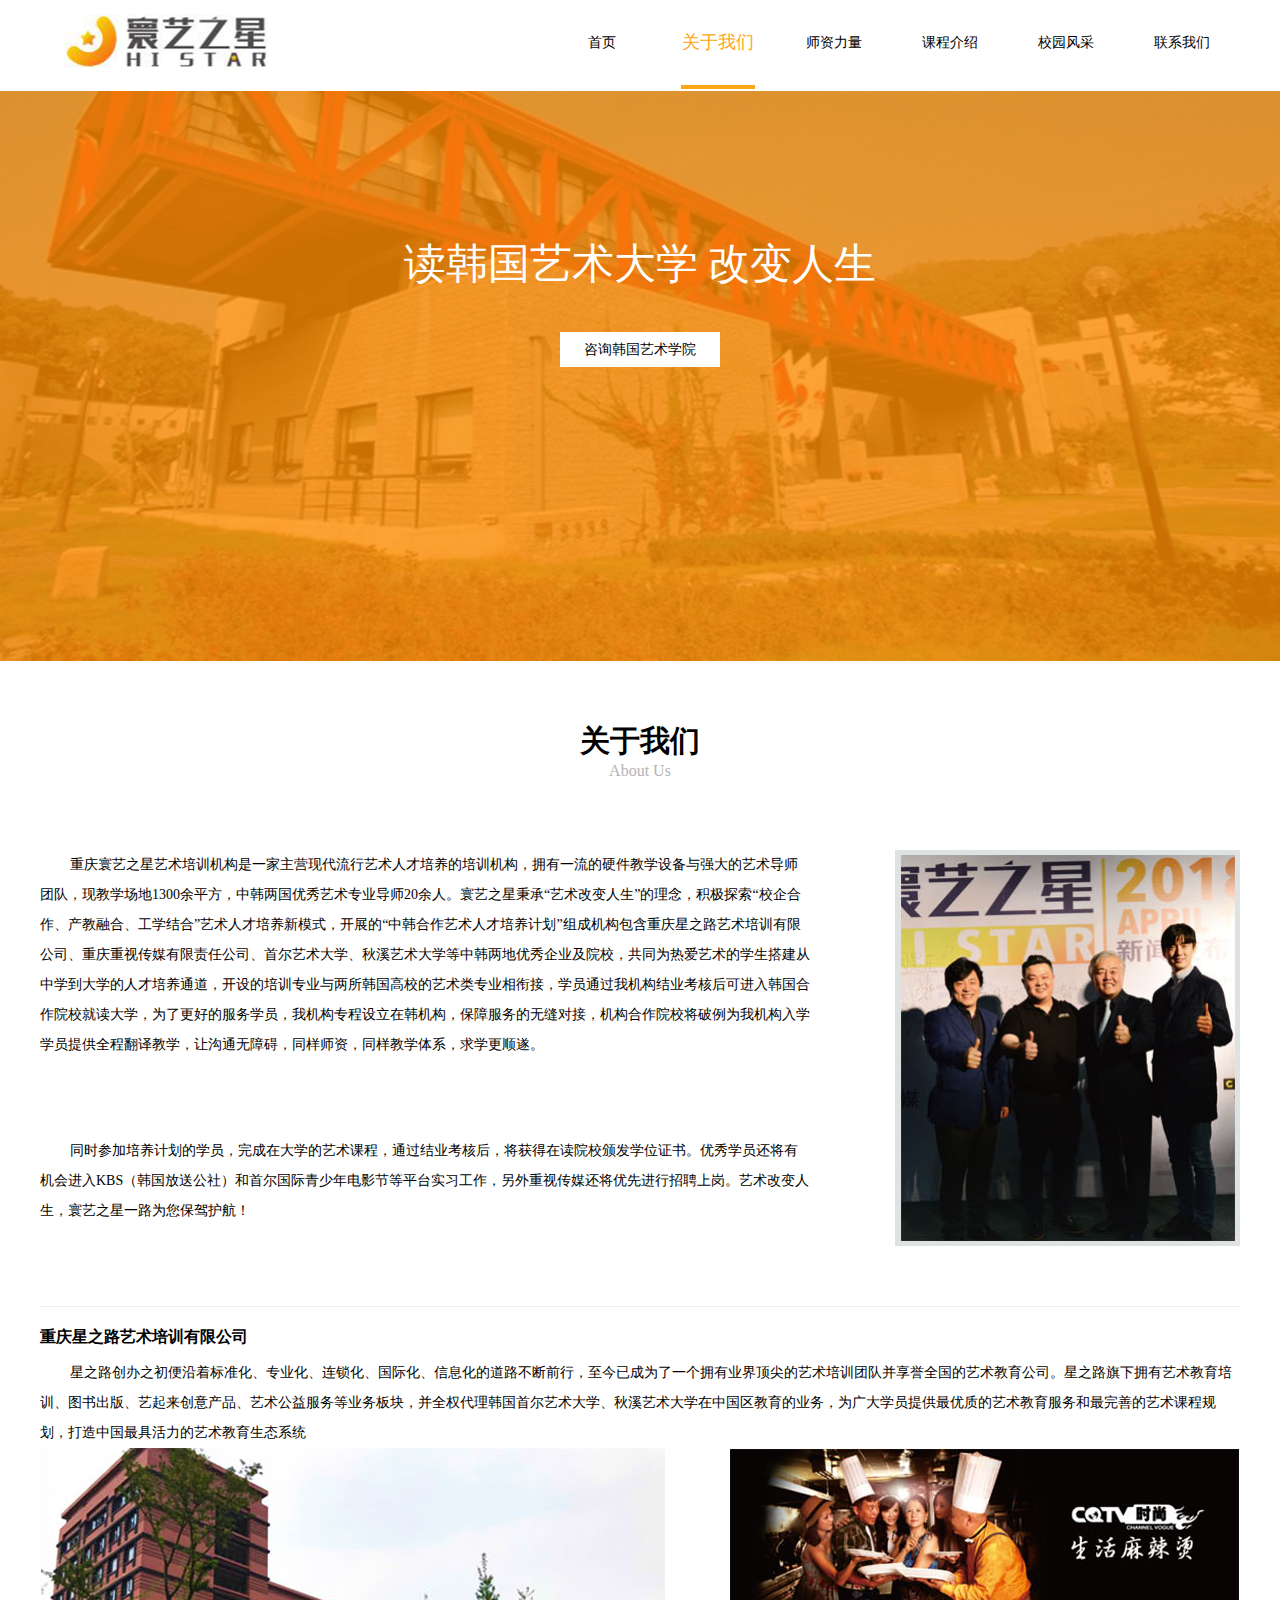
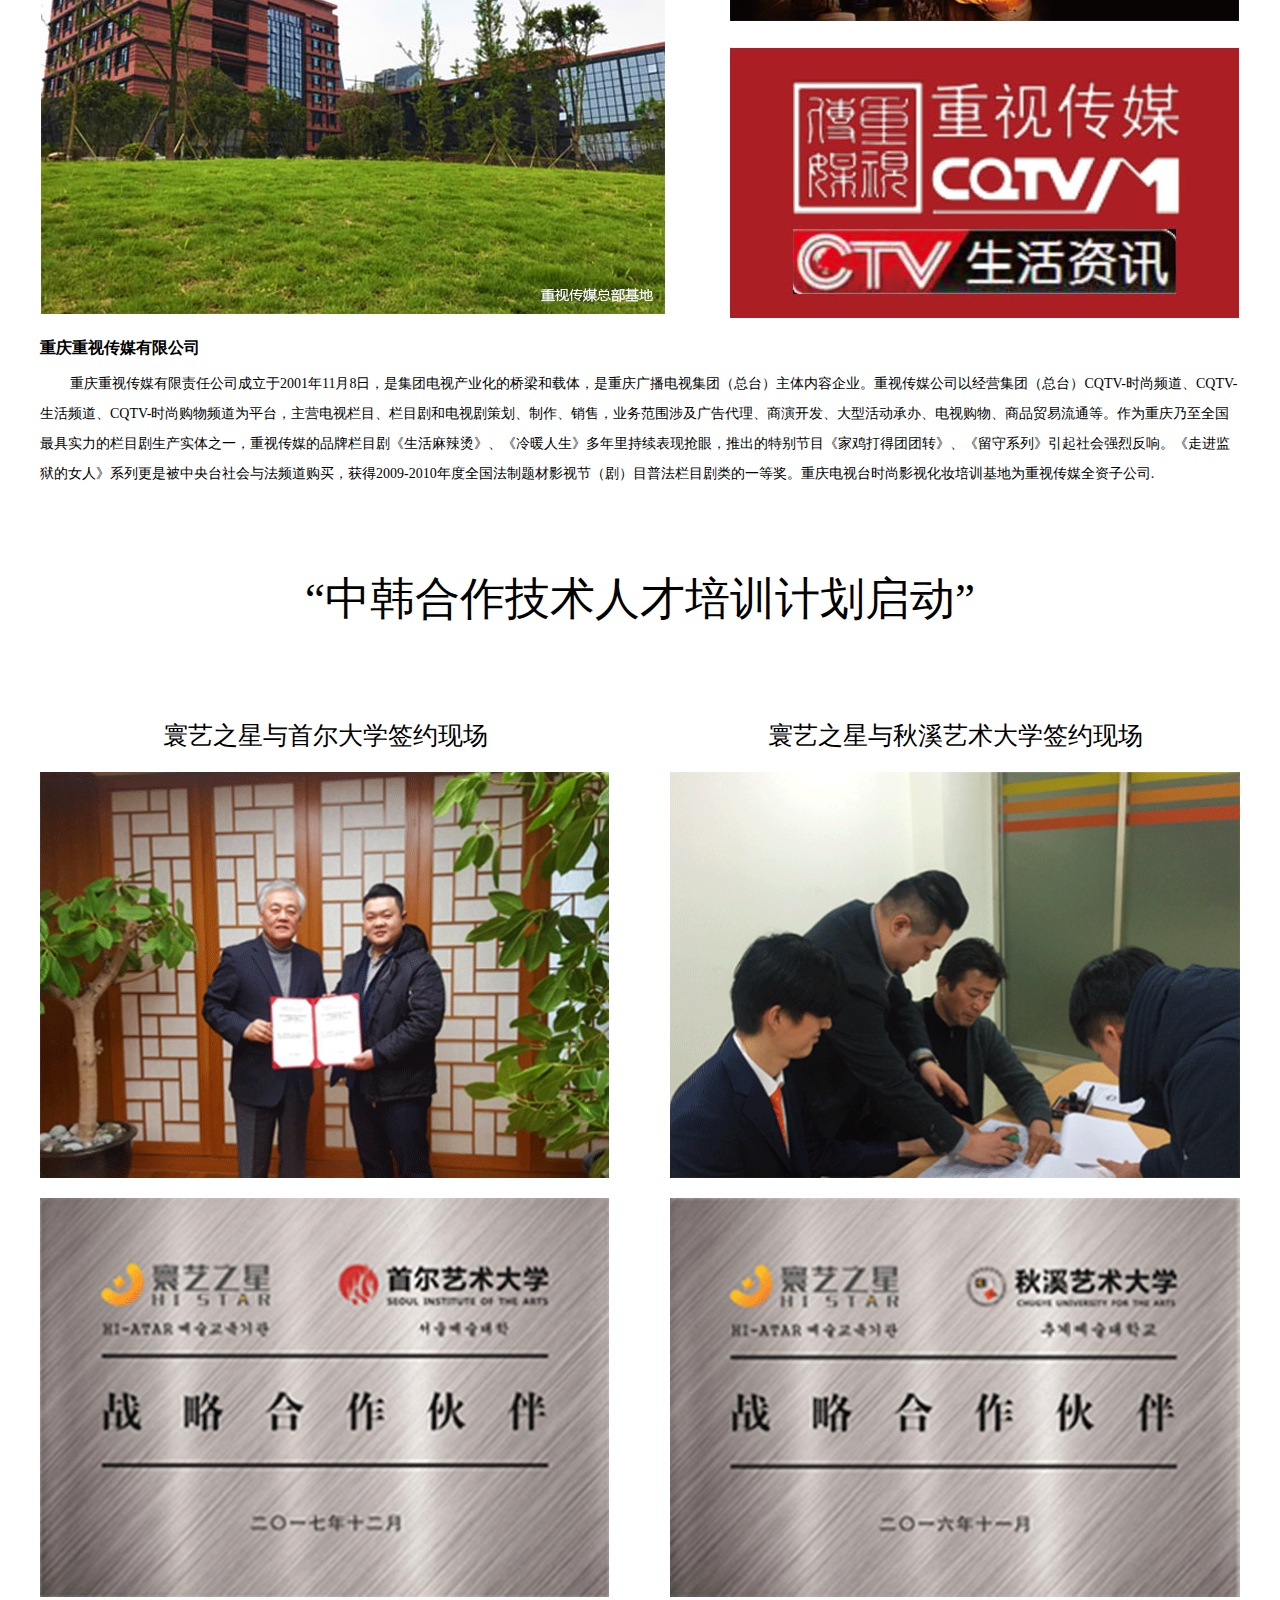
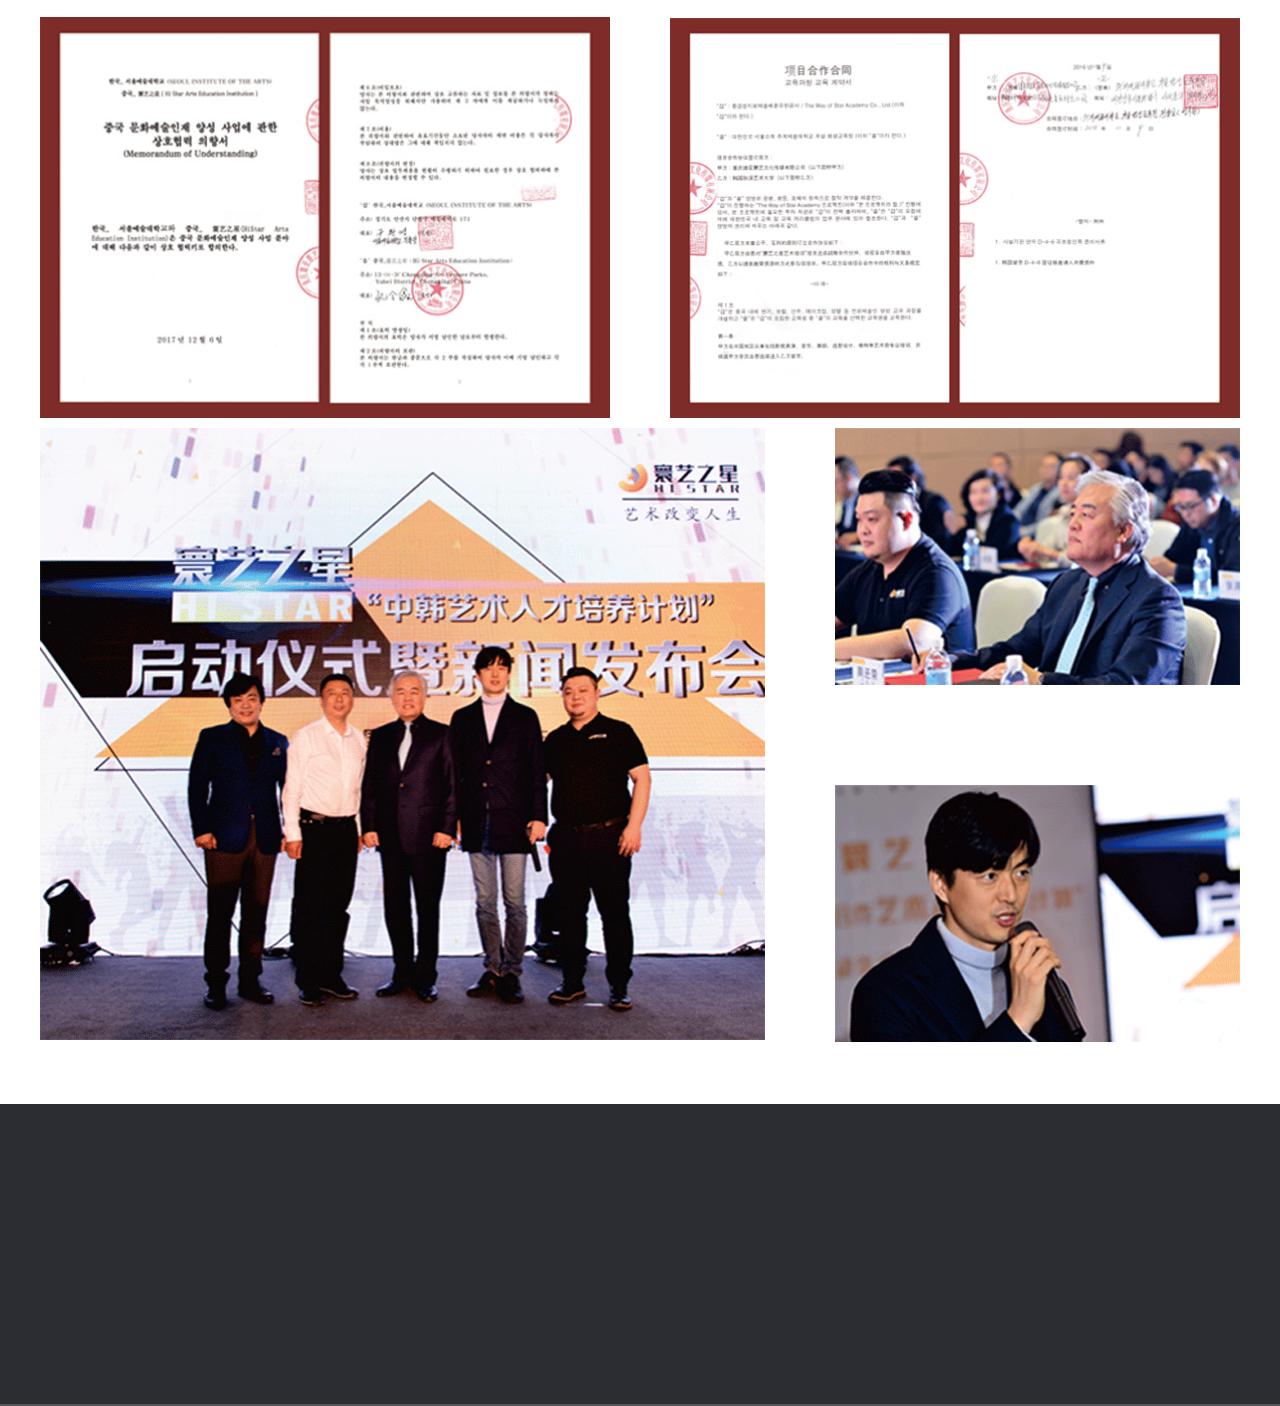
==== project/gywm.html @ cc679332 "2018-7-22" ====
<!DOCTYPE html>
<html>

<head>
    <meta charset="UTF-8">
    <title></title>
    <link rel="stylesheet" type="text/css" href="css/common.css" />
    <link rel="stylesheet" type="text/css" href="css/gywm.css" />
</head>

<body>
    <header>
        <nav>
            <div class="nav-logo">
                <img src="img/logo.png" title="logo" alt="logo" />
            </div>
            <div class="nav-content">
                <ul>
                    <li>
                        <a href="index.html">首页</a>
                    </li>
                    <li class="nav-active">
                        <a href="">关于我们</a>
                    </li>
                    <li>
                        <a href="">师资力量</a>
                    </li>
                    <li>
                        <a href="">课程介绍</a>
                    </li>
                    <li>
                        <a href="">校园风采</a>
                    </li>
                    <li>
                        <a href="">联系我们</a>
                    </li>
                </ul>
            </div>
        </nav>
        <div class="banner">
            <p class="b-title">读韩国艺术大学 改变人生</p>
            <a href="" class="b-consulting">咨询韩国艺术学院</a>
        </div>
    </header>
    <section>
        <h1>关于我们</h1>
        <p class="s-english">About Us</p>

        <div class="s-introduce">
            <div class="si-left">
                <p>重庆寰艺之星艺术培训机构是一家主营现代流行艺术人才培养的培训机构，拥有一流的硬件教学设备与强大的艺术导师团队，现教学场地1300余平方，中韩两国优秀艺术专业导师20余人。寰艺之星秉承“艺术改变人生”的理念，积极探索“校企合作、产教融合、工学结合”艺术人才培养新模式，开展的“中韩合作艺术人才培养计划”组成机构包含重庆星之路艺术培训有限公司、重庆重视传媒有限责任公司、首尔艺术大学、秋溪艺术大学等中韩两地优秀企业及院校，共同为热爱艺术的学生搭建从中学到大学的人才培养通道，开设的培训专业与两所韩国高校的艺术类专业相衔接，学员通过我机构结业考核后可进入韩国合作院校就读大学，为了更好的服务学员，我机构专程设立在韩机构，保障服务的无缝对接，机构合作院校将破例为我机构入学学员提供全程翻译教学，让沟通无障碍，同样师资，同样教学体系，求学更顺遂。</p>
                <p>同时参加培养计划的学员，完成在大学的艺术课程，通过结业考核后，将获得在读院校颁发学位证书。优秀学员还将有机会进入KBS（韩国放送公社）和首尔国际青少年电影节等平台实习工作，另外重视传媒还将优先进行招聘上岗。艺术改变人生，寰艺之星一路为您保驾护航！</p>
            </div>
            <div class="si-right">
                <img src="img/gywm/sr-img.png" alt="">
            </div>
        </div>
        <!-- 公司介绍 -->
        <div class="s-company">
            <p class="sc-title">重庆星之路艺术培训有限公司</p>
            <p class="sc-introduce">星之路创办之初便沿着标准化、专业化、连锁化、国际化、信息化的道路不断前行，至今已成为了一个拥有业界顶尖的艺术培训团队并享誉全国的艺术教育公司。星之路旗下拥有艺术教育培训、图书出版、艺起来创意产品、艺术公益服务等业务板块，并全权代理韩国首尔艺术大学、秋溪艺术大学在中国区教育的业务，为广大学员提供最优质的艺术教育服务和最完善的艺术课程规划，打造中国最具活力的艺术教育生态系统</p>
            <div class="sc-img">
                <div class="sci-left">
                    <img src="img/gywm/scl.png" alt="重视传媒总部基地">
                </div>
                <div class="sci-right">
                    <img src="img/gywm/scr-1.png" alt="CQTI时尚">
                    <img src="img/gywm/scr-2.png" alt="CQTV-1">
                </div>
            </div>
            <p class="sc-title">重庆重视传媒有限公司</p>
            <p class="sc-introduce">重庆重视传媒有限责任公司成立于2001年11月8日，是集团电视产业化的桥梁和载体，是重庆广播电视集团（总台）主体内容企业。重视传媒公司以经营集团（总台）CQTV-时尚频道、CQTV-生活频道、CQTV-时尚购物频道为平台，主营电视栏目、栏目剧和电视剧策划、制作、销售，业务范围涉及广告代理、商演开发、大型活动承办、电视购物、商品贸易流通等。作为重庆乃至全国最具实力的栏目剧生产实体之一，重视传媒的品牌栏目剧《生活麻辣烫》、《冷暖人生》多年里持续表现抢眼，推出的特别节目《家鸡打得团团转》、《留守系列》引起社会强烈反响。《走进监狱的女人》系列更是被中央台社会与法频道购买，获得2009-2010年度全国法制题材影视节（剧）目普法栏目剧类的一等奖。重庆电视台时尚影视化妆培训基地为重视传媒全资子公司.</p>
        </div>
        <!-- 中韩合作艺术人才培训计划 -->
        <h2 class="s-plan">“中韩合作技术人才培训计划启动”</h2>
        <!-- 签约现场 -->
        <div class="s-scene">
            <p class="ss-item">寰艺之星与首尔大学签约现场</p>
            <p class="ss-item">寰艺之星与秋溪艺术大学签约现场</p>
            <img class="ss-item" src="img/gywm/ssci-1.gif" alt="">
            <img class="ss-item" src="img/gywm/ssci-2.gif" alt="">
            <img class="ss-item" src="img/gywm/ssci-3.gif" alt="">
            <img class="ss-item" src="img/gywm/ssci-4.gif" alt="">
            <img class="ss-item" src="img/gywm/ssci-5.gif" alt="">
            <img class="ss-item" src="img/gywm/ssci-6.gif" alt="">
            <div class="ss-bottom">
                <div class="ssb-left">
                    <img src="img/gywm/ssci-7.gif" alt="">
                </div>
                <div class="ssb-right">
                    <img src="img/gywm/ssci-8.gif" alt="">
                    <img src="img/gywm/ssci-9.gif" alt="">
                </div>
            </div>
        </div>
    </section>
    <footer>
        <div class="footer">

        </div>
    </footer>
</body>

</html>
---- project/css/common.css ----
* {
  margin: 0;
  padding: 0;
  font-family: "微软雅黑";
}
header {
  width: 100%;
  height: auto;
}
header nav {
  width: 1200px;
  height: 100%;
  margin: 0 auto;
  display: flex;
  flex-flow: row;
  justify-content: space-between;
}
header nav .nav-logo {
  width: 270px;
  height: 100%;
  display: flex;
  flex-flow: column;
  justify-content: center;
}
header nav .nav-logo img {
  width: 255px;
  height: auto;
  margin: 0 auto;
  position: relative;
  top: -1px;
  left: -1px;
}
header nav .nav-content {
  flex: 1;
  height: 100%;
  margin-right: 0px;
}
header nav .nav-content ul {
  width: 100%;
  height: 100%;
  display: flex;
  flex-flow: row;
  justify-content: flex-end;
}
header nav .nav-content ul li {
  list-style: none;
  width: 74px;
  text-align: center;
  margin: 0 21px;
}
header nav .nav-content ul li a {
  text-decoration: none;
  display: block;
  width: 100%;
  height: 100%;
  font-size: 14px;
  line-height: 85px;
  color: black;
}
header nav .nav-content ul .nav-active {
  border-bottom: 4px solid #FDA618;
}
header nav .nav-content ul .nav-active a {
  color: #FDA618;
  font-size: 18px;
}
header .banner {
  width: 100%;
  height: 570px;
  background: url(../img/banner.png) no-repeat;
  background-size: 100% 100%;
  margin-top: 1px;
}
footer .footer {
  width: 100%;
  height: 300px;
  background: #2C2D32;
  border-bottom: 2px solid rgba(255, 255, 255, 0.2);
}
footer .footer .f-content {
  width: 1200px;
  height: auto;
  margin: 0 auto;
  display: flex;
  flex-flow: row;
  justify-content: space-between;
  padding: 40px 0;
}
footer .footer .f-content .fc-left {
  width: 470px;
  height: 185px;
  display: flex;
  flex-flow: column;
  justify-content: flex-start;
  font-size: 0;
}
footer .footer .f-content .fc-left p {
  text-align: center;
  color: white;
  font-size: 18px;
  margin-bottom: 20px;
}
footer .footer .f-content .fc-left img {
  width: 133px;
  height: 129px;
  margin: 0 auto;
}
footer .footer .f-content .fc-center {
  width: 150px;
  height: auto;
  text-align: center;
}
footer .footer .f-content .fc-center p {
  color: rgba(255, 255, 255, 0.5);
  margin: 10px 0;
  text-align: left;
  text-indent: 30px;
}
footer .footer .f-content .fc-center p:first-child {
  font-size: 18px;
  margin-bottom: 17px;
  margin-top: 0;
  color: white;
}
footer .footer .f-content .fc-right {
  flex: 1;
  height: auto;
  text-align: center;
  font-size: 0;
  display: flex;
  flex-flow: row;
  justify-content: center;
}
footer .footer .f-content .fc-right .fcr-pardon {
  width: 260px;
  height: auto;
}
footer .footer .f-content .fc-right .fcr-pardon p {
  text-align: left;
  color: white;
  font-size: 15px;
  text-indent: 30px;
  margin-bottom: 10px;
}
footer .footer .f-content .fc-right .fcr-pardon p:first-child {
  text-indent: 0;
  font-size: 18px;
  margin-bottom: 17px;
}
footer .footer .f-content .fc-right .fcr-pardon .fcr-item {
  position: relative;
}
footer .footer .f-content .fc-right .fcr-pardon .fcr-item i {
  display: block;
  position: absolute;
  top: 2px;
  left: 0;
}
footer .footer .f-content .fc-right .fcr-pardon .fcr-item .ficr1 {
  width: 17px;
  height: 17px;
  background: url(../img/footer.png) no-repeat;
  background-size: auto 28px;
  background-position: -2px -7px;
}
footer .footer .f-content .fc-right .fcr-pardon .fcr-item .frci2 {
  width: 18px;
  height: 18px;
  background: url(../img/footer.png) no-repeat;
  background-size: auto 28px;
  background-position: -23px -7px;
}
footer .footer .f-content .fc-right .fcr-pardon .fcr-item .frci3 {
  width: 17px;
  height: 17px;
  background: url(../img/footer.png) no-repeat;
  background-size: auto 28px;
  background-position: -46px -7px;
}
footer .footer .f-content .fc-right .fcr-pardon .fcr-item .frci4 {
  width: 17px;
  height: 17px;
  background: url(../img/footer.png) no-repeat;
  background-size: auto 28px;
  background-position: -68px -7px;
}
footer .footer .f-content .fc-right .fcr-pardon .fcr-item .frci5 {
  width: 17px;
  height: 17px;
  background: url(../img/footer.png) no-repeat;
  background-size: auto 28px;
  background-position: -93px -6px;
}
footer .copyright {
  padding: 20px 0;
  background: #2C2D32;
}
footer .copyright p {
  text-align: center;
  font-size: 12px;
  color: rgba(255, 255, 255, 0.8);
  font-weight: bold;
}
---- project/css/gywm.css ----
.banner {
  border-top: 1px solid transparent;
}
.banner .b-title {
  width: 1200px;
  text-align: center;
  margin: 0 auto;
  font-size: 42px;
  color: white;
  margin-top: 145px;
}
.banner .b-consulting {
  display: block;
  text-decoration: none;
  width: 160px;
  height: 35px;
  margin: 0 auto;
  font-size: 14px;
  line-height: 35px;
  text-align: center;
  color: black;
  margin-top: 40px;
  background: white;
}
section {
  width: 100%;
  height: auto;
  padding: 60px 0;
}
section h1 {
  font-size: 30px;
  color: black;
  text-align: center;
}
section .s-english {
  text-align: center;
  color: #b4b4b4;
}
section .s-introduce {
  width: 1200px;
  height: auto;
  margin: 0 auto;
  display: flex;
  flex-flow: row;
  justify-content: space-between;
  margin-top: 70px;
  padding-bottom: 60px;
  border-bottom: 1px solid #ededed;
}
section .s-introduce .si-left {
  width: 770px;
  height: auto;
  font-size: 14px;
  color: black;
}
section .s-introduce .si-left p:first-child {
  width: 770px;
  height: 206px;
  font-size: 14px;
  color: black;
  text-indent: 30px;
  line-height: 30px;
}
section .s-introduce .si-left p:last-child {
  width: 770px;
  height: 85px;
  font-size: 14px;
  color: black;
  text-indent: 30px;
  line-height: 30px;
  margin-top: 80px;
}
section .s-introduce .si-right {
  flex: 1;
  display: flex;
  flex-flow: row;
  justify-content: flex-end;
}
section .s-introduce .si-right img {
  width: 335px;
  border: 5px solid #dee2e1;
}
section .s-company {
  width: 1200px;
  height: auto;
  margin: 0 auto;
}
section .s-company .sc-title {
  font-size: 16px;
  font-weight: bold;
  margin: 20px 0 10px 0;
}
section .s-company .sc-introduce {
  width: 100%;
  height: auto;
  font-size: 14px;
  color: black;
  text-indent: 30px;
  line-height: 30px;
}
section .s-company .sc-img {
  width: 100%;
  height: auto;
  display: flex;
  flex-flow: row;
  justify-content: space-between;
}
section .s-company .sc-img .sci-left {
  width: 625px;
  height: auto;
}
section .s-company .sc-img .sci-right {
  width: 510px;
  height: auto;
  display: flex;
  flex-flow: column;
  justify-content: space-between;
}
section .s-company .sc-img .sci-right img {
  width: 100%;
  height: auto;
}
section .s-plan {
  font-size: 45px;
  width: 1200px;
  height: auto;
  margin: 80px auto;
  text-align: center;
  font-weight: normal;
}
section .s-scene {
  width: 1200px;
  height: auto;
  margin: 0 auto;
  display: flex;
  flex-flow: row;
  justify-content: space-between;
  flex-wrap: wrap;
}
section .s-scene .ss-item {
  width: 570px;
  height: auto;
  font-size: 25px;
  text-align: center;
  margin: 10px 0;
}
section .s-scene .ss-bottom {
  width: 100%;
  height: auto;
  display: flex;
  flex-flow: row;
  justify-content: space-between;
}
section .s-scene .ss-bottom .ssb-left {
  width: 725px;
  height: auto;
}
section .s-scene .ss-bottom .ssb-left img {
  width: 100%;
  height: auto;
}
section .s-scene .ss-bottom .ssb-right {
  width: 405px;
  display: flex;
  flex-flow: column;
  justify-content: space-between;
}
section .s-scene .ss-bottom .ssb-right img {
  width: 100%;
  height: auto;
}
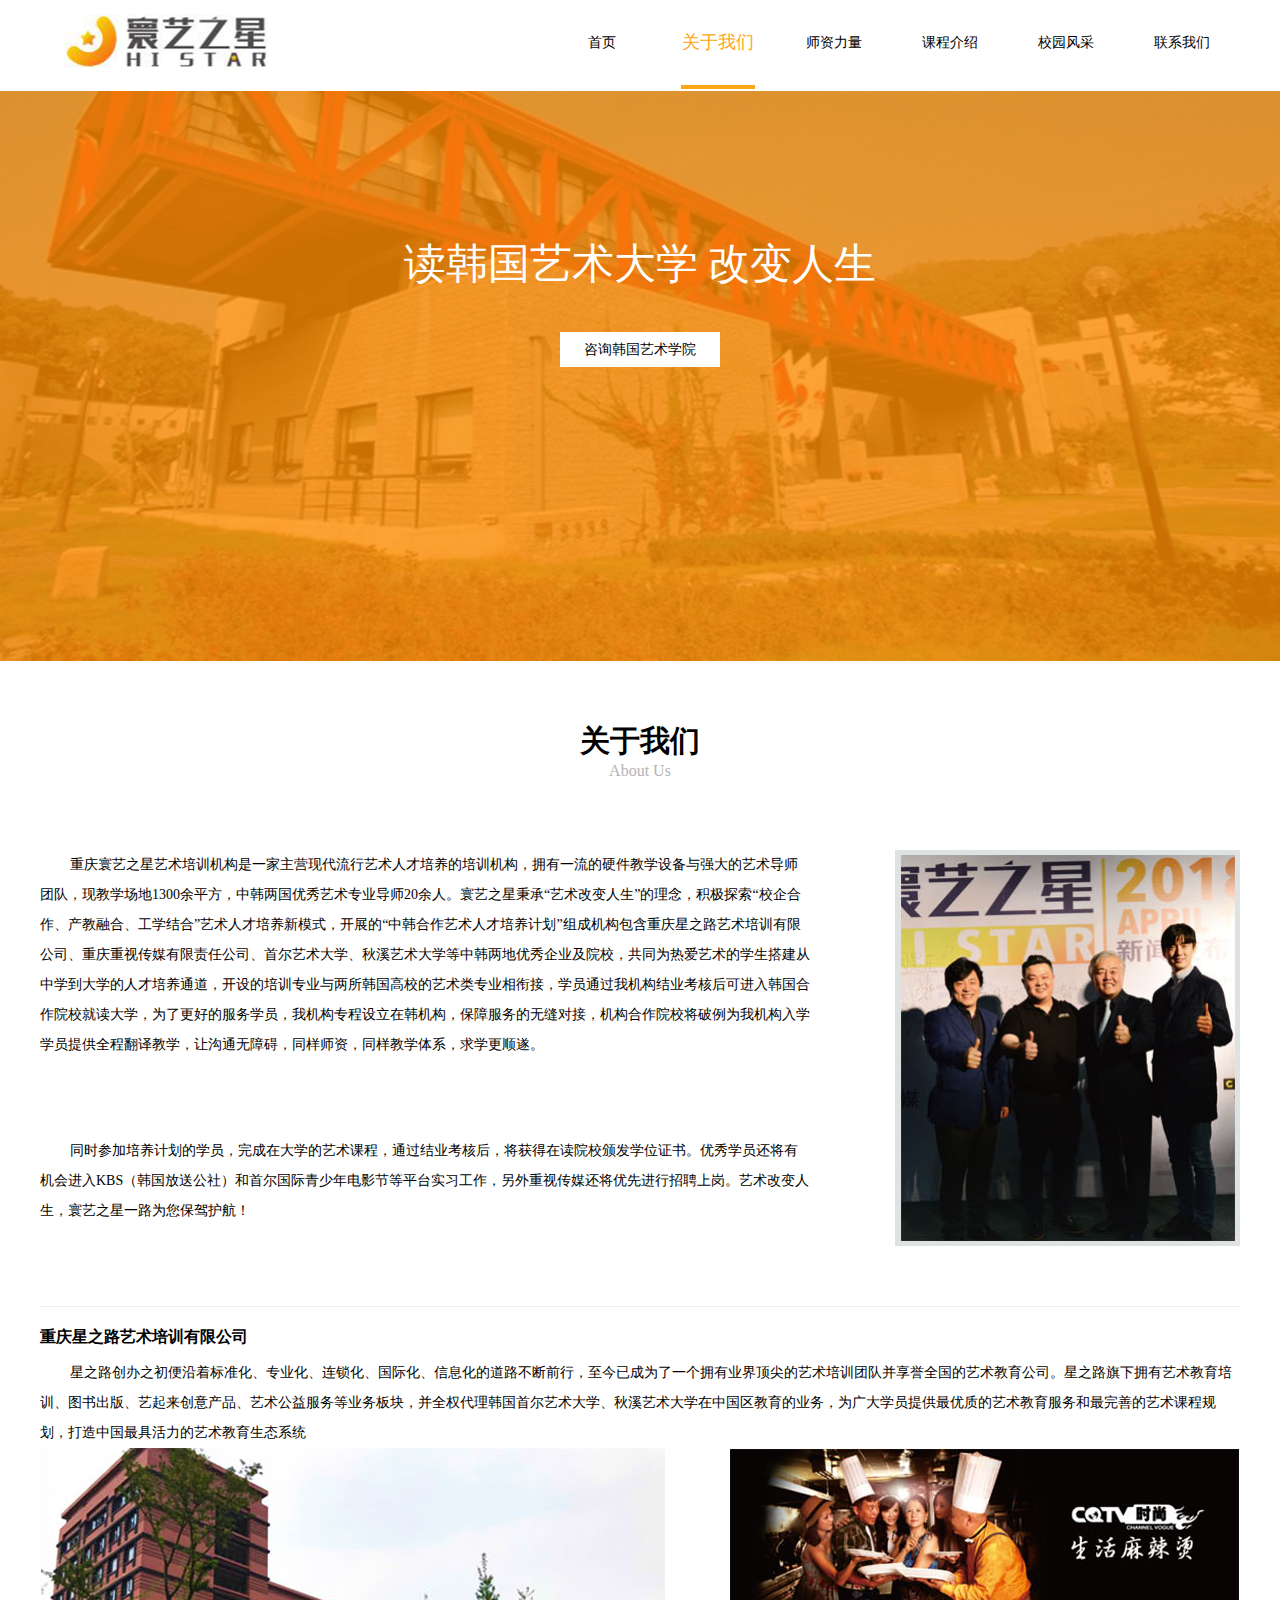
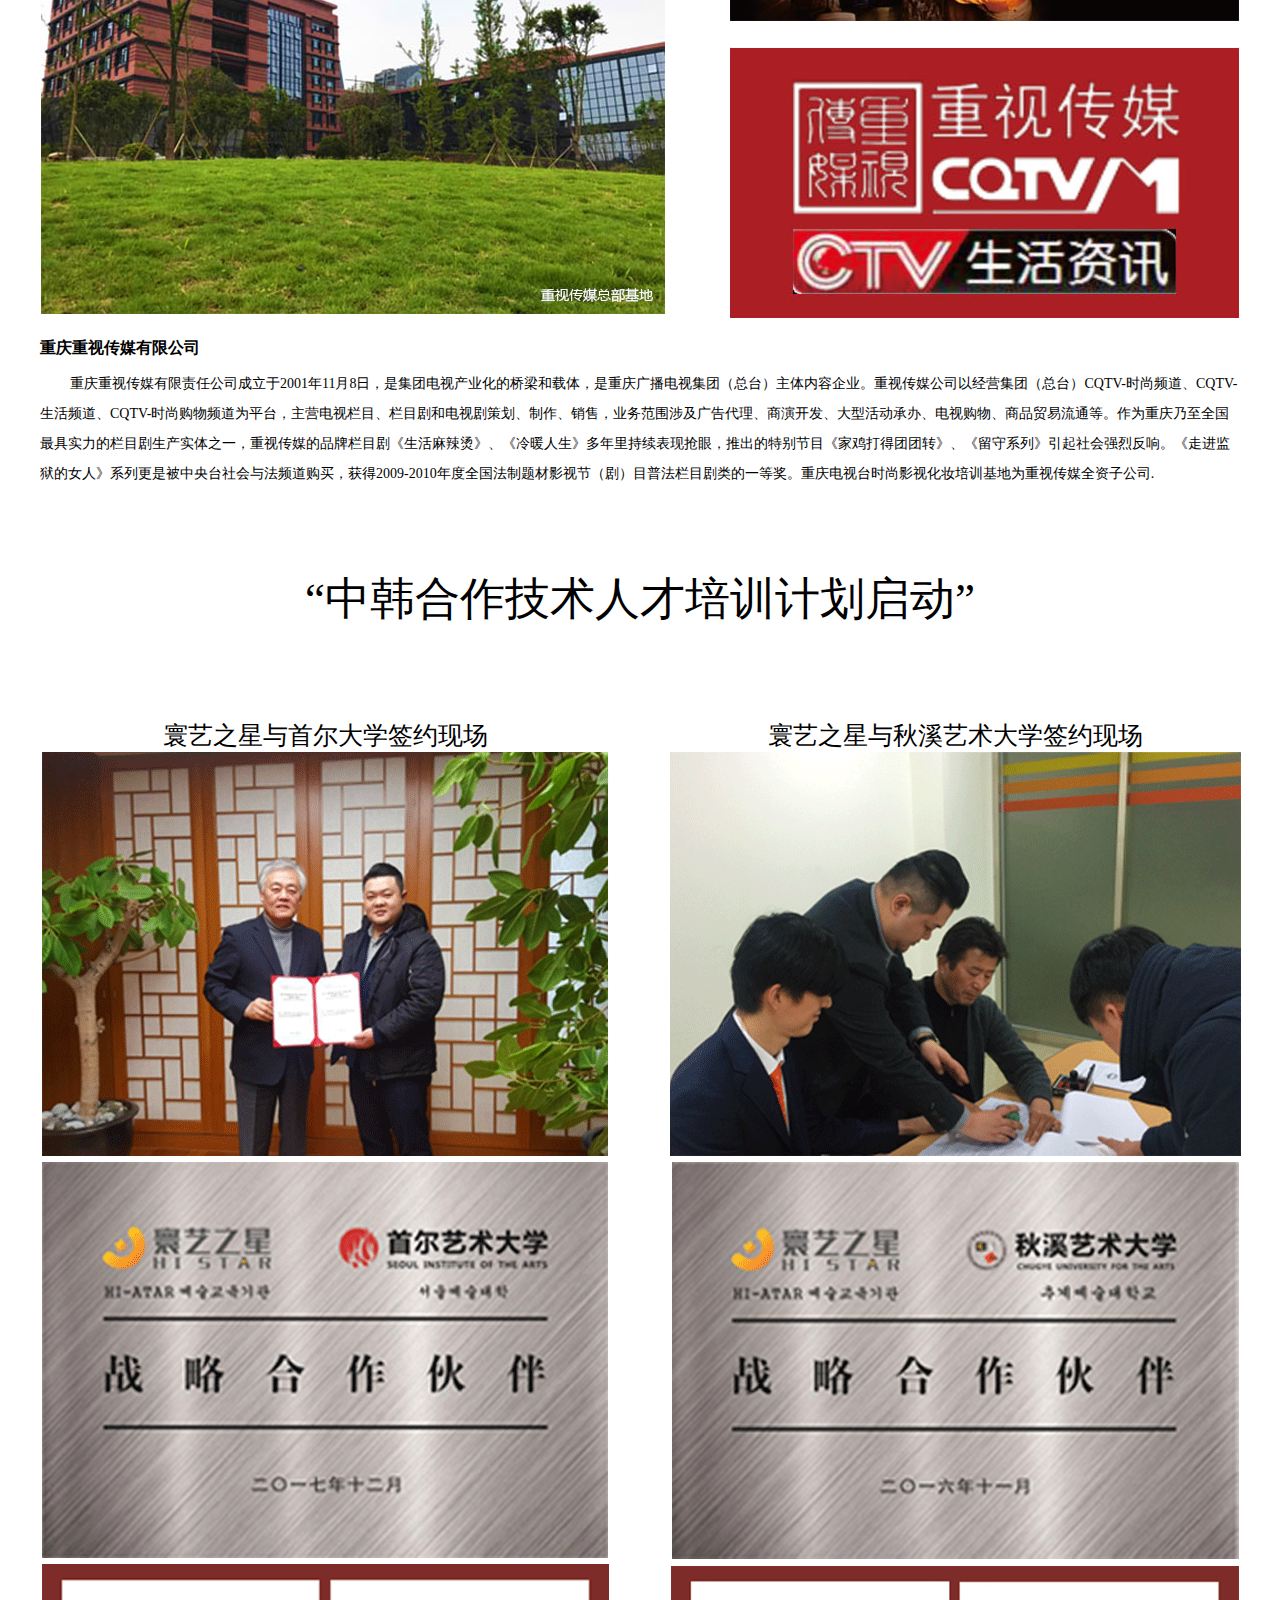
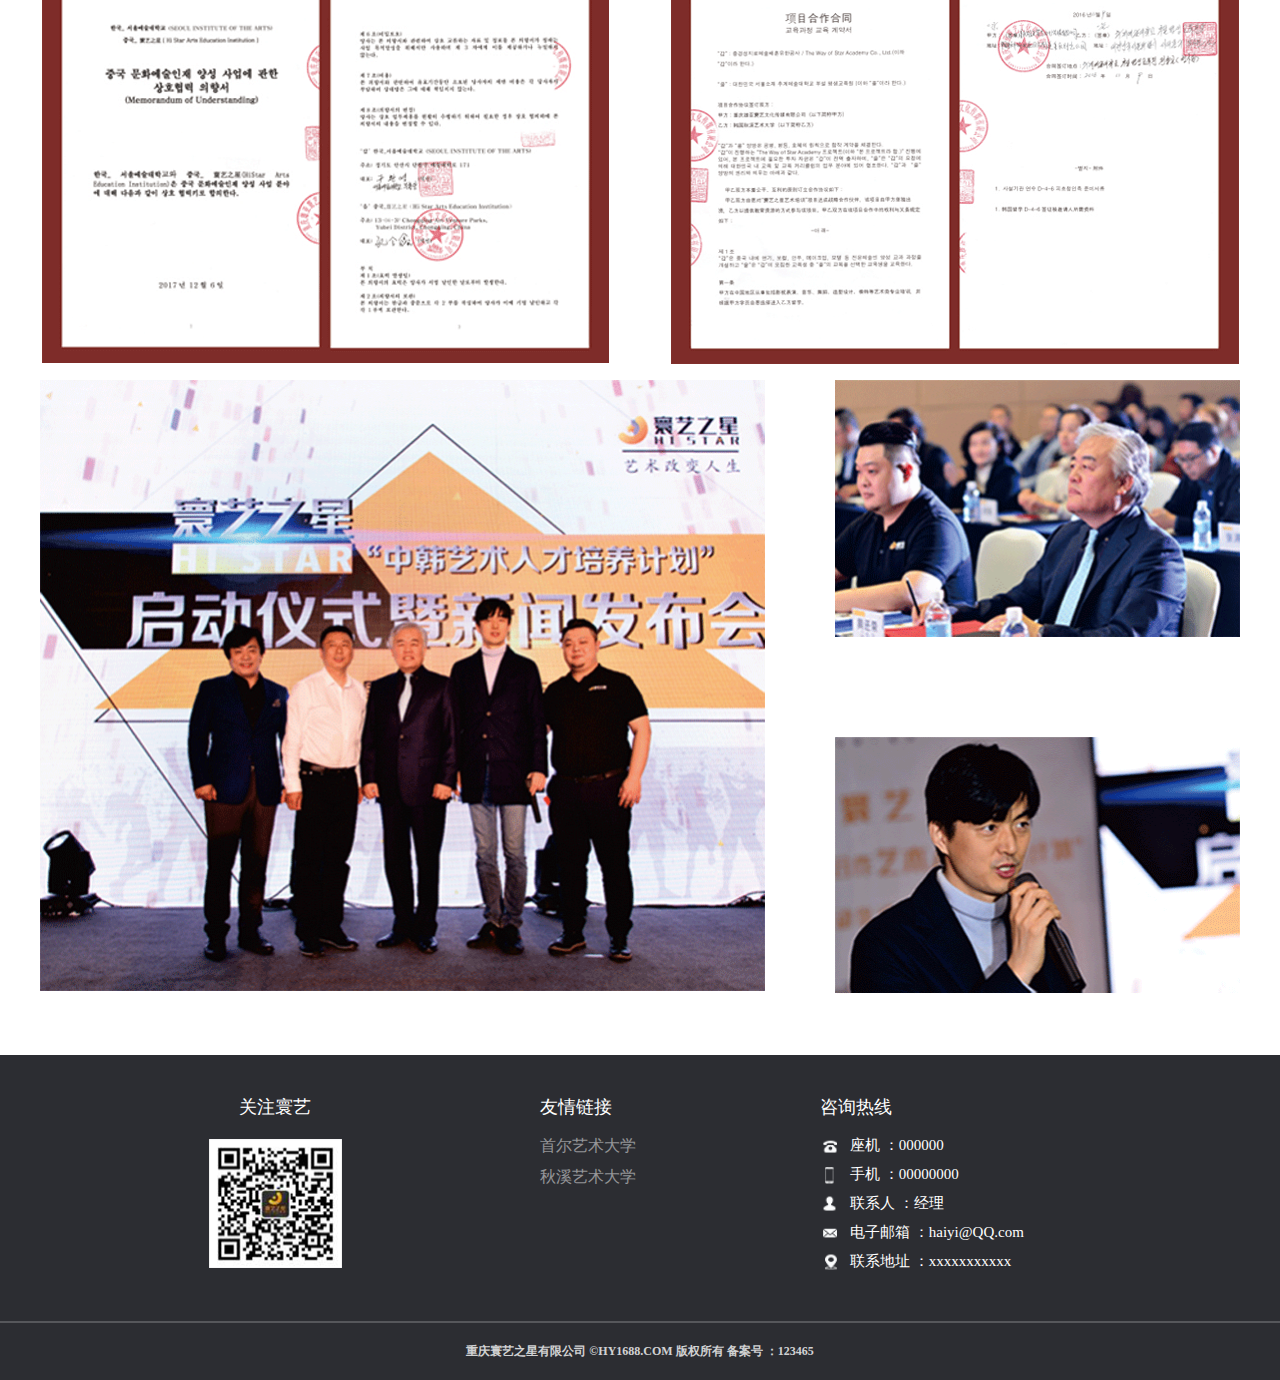
==== commit fbf88dcf: "2018-7-23" ====
--- a/project/gywm.html
+++ b/project/gywm.html
@@ -1,104 +1,148 @@
 <!DOCTYPE html>
 <html>
 
-<head>
-    <meta charset="UTF-8">
-    <title></title>
-    <link rel="stylesheet" type="text/css" href="css/common.css" />
-    <link rel="stylesheet" type="text/css" href="css/gywm.css" />
-</head>
+	<head>
+		<meta charset="UTF-8">
+		<title></title>
+		<link rel="stylesheet" type="text/css" href="css/common.css" />
+		<link rel="stylesheet" type="text/css" href="css/gywm.css" />
+	</head>
 
-<body>
-    <header>
-        <nav>
-            <div class="nav-logo">
-                <img src="img/logo.png" title="logo" alt="logo" />
-            </div>
-            <div class="nav-content">
-                <ul>
-                    <li>
-                        <a href="index.html">首页</a>
-                    </li>
-                    <li class="nav-active">
-                        <a href="">关于我们</a>
-                    </li>
-                    <li>
-                        <a href="">师资力量</a>
-                    </li>
-                    <li>
-                        <a href="">课程介绍</a>
-                    </li>
-                    <li>
-                        <a href="">校园风采</a>
-                    </li>
-                    <li>
-                        <a href="">联系我们</a>
-                    </li>
-                </ul>
-            </div>
-        </nav>
-        <div class="banner">
-            <p class="b-title">读韩国艺术大学 改变人生</p>
-            <a href="" class="b-consulting">咨询韩国艺术学院</a>
-        </div>
-    </header>
-    <section>
-        <h1>关于我们</h1>
-        <p class="s-english">About Us</p>
+	<body>
+		<header>
+			<nav>
+				<div class="nav-logo">
+					<img src="img/logo.png" title="logo" alt="logo" />
+				</div>
+				<div class="nav-content">
+					<ul>
+						<li>
+							<a href="../index.html">首页</a>
+						</li>
+						<li class="nav-active">
+							<a href="gywm.html">关于我们</a>
+						</li>
+						<li>
+							<a href="szll.html">师资力量</a>
+						</li>
+						<li>
+							<a href="kcjs.html">课程介绍</a>
+						</li>
+						<li>
+							<a href="xyfc.html">校园风采</a>
+						</li>
+						<li>
+							<a href="llwm.html">联系我们</a>
+						</li>
+					</ul>
+				</div>
+			</nav>
+			<div class="banner">
+				<p class="b-title">读韩国艺术大学 改变人生</p>
+				<a href="" class="b-consulting">咨询韩国艺术学院</a>
+			</div>
+		</header>
+		<section>
+			<h1>关于我们</h1>
+			<p class="s-english">About Us</p>
 
-        <div class="s-introduce">
-            <div class="si-left">
-                <p>重庆寰艺之星艺术培训机构是一家主营现代流行艺术人才培养的培训机构，拥有一流的硬件教学设备与强大的艺术导师团队，现教学场地1300余平方，中韩两国优秀艺术专业导师20余人。寰艺之星秉承“艺术改变人生”的理念，积极探索“校企合作、产教融合、工学结合”艺术人才培养新模式，开展的“中韩合作艺术人才培养计划”组成机构包含重庆星之路艺术培训有限公司、重庆重视传媒有限责任公司、首尔艺术大学、秋溪艺术大学等中韩两地优秀企业及院校，共同为热爱艺术的学生搭建从中学到大学的人才培养通道，开设的培训专业与两所韩国高校的艺术类专业相衔接，学员通过我机构结业考核后可进入韩国合作院校就读大学，为了更好的服务学员，我机构专程设立在韩机构，保障服务的无缝对接，机构合作院校将破例为我机构入学学员提供全程翻译教学，让沟通无障碍，同样师资，同样教学体系，求学更顺遂。</p>
-                <p>同时参加培养计划的学员，完成在大学的艺术课程，通过结业考核后，将获得在读院校颁发学位证书。优秀学员还将有机会进入KBS（韩国放送公社）和首尔国际青少年电影节等平台实习工作，另外重视传媒还将优先进行招聘上岗。艺术改变人生，寰艺之星一路为您保驾护航！</p>
-            </div>
-            <div class="si-right">
-                <img src="img/gywm/sr-img.png" alt="">
-            </div>
-        </div>
-        <!-- 公司介绍 -->
-        <div class="s-company">
-            <p class="sc-title">重庆星之路艺术培训有限公司</p>
-            <p class="sc-introduce">星之路创办之初便沿着标准化、专业化、连锁化、国际化、信息化的道路不断前行，至今已成为了一个拥有业界顶尖的艺术培训团队并享誉全国的艺术教育公司。星之路旗下拥有艺术教育培训、图书出版、艺起来创意产品、艺术公益服务等业务板块，并全权代理韩国首尔艺术大学、秋溪艺术大学在中国区教育的业务，为广大学员提供最优质的艺术教育服务和最完善的艺术课程规划，打造中国最具活力的艺术教育生态系统</p>
-            <div class="sc-img">
-                <div class="sci-left">
-                    <img src="img/gywm/scl.png" alt="重视传媒总部基地">
-                </div>
-                <div class="sci-right">
-                    <img src="img/gywm/scr-1.png" alt="CQTI时尚">
-                    <img src="img/gywm/scr-2.png" alt="CQTV-1">
-                </div>
-            </div>
-            <p class="sc-title">重庆重视传媒有限公司</p>
-            <p class="sc-introduce">重庆重视传媒有限责任公司成立于2001年11月8日，是集团电视产业化的桥梁和载体，是重庆广播电视集团（总台）主体内容企业。重视传媒公司以经营集团（总台）CQTV-时尚频道、CQTV-生活频道、CQTV-时尚购物频道为平台，主营电视栏目、栏目剧和电视剧策划、制作、销售，业务范围涉及广告代理、商演开发、大型活动承办、电视购物、商品贸易流通等。作为重庆乃至全国最具实力的栏目剧生产实体之一，重视传媒的品牌栏目剧《生活麻辣烫》、《冷暖人生》多年里持续表现抢眼，推出的特别节目《家鸡打得团团转》、《留守系列》引起社会强烈反响。《走进监狱的女人》系列更是被中央台社会与法频道购买，获得2009-2010年度全国法制题材影视节（剧）目普法栏目剧类的一等奖。重庆电视台时尚影视化妆培训基地为重视传媒全资子公司.</p>
-        </div>
-        <!-- 中韩合作艺术人才培训计划 -->
-        <h2 class="s-plan">“中韩合作技术人才培训计划启动”</h2>
-        <!-- 签约现场 -->
-        <div class="s-scene">
-            <p class="ss-item">寰艺之星与首尔大学签约现场</p>
-            <p class="ss-item">寰艺之星与秋溪艺术大学签约现场</p>
-            <img class="ss-item" src="img/gywm/ssci-1.gif" alt="">
-            <img class="ss-item" src="img/gywm/ssci-2.gif" alt="">
-            <img class="ss-item" src="img/gywm/ssci-3.gif" alt="">
-            <img class="ss-item" src="img/gywm/ssci-4.gif" alt="">
-            <img class="ss-item" src="img/gywm/ssci-5.gif" alt="">
-            <img class="ss-item" src="img/gywm/ssci-6.gif" alt="">
-            <div class="ss-bottom">
-                <div class="ssb-left">
-                    <img src="img/gywm/ssci-7.gif" alt="">
-                </div>
-                <div class="ssb-right">
-                    <img src="img/gywm/ssci-8.gif" alt="">
-                    <img src="img/gywm/ssci-9.gif" alt="">
-                </div>
-            </div>
-        </div>
-    </section>
-    <footer>
-        <div class="footer">
+			<div class="s-introduce">
+				<div class="si-left">
+					<p>重庆寰艺之星艺术培训机构是一家主营现代流行艺术人才培养的培训机构，拥有一流的硬件教学设备与强大的艺术导师团队，现教学场地1300余平方，中韩两国优秀艺术专业导师20余人。寰艺之星秉承“艺术改变人生”的理念，积极探索“校企合作、产教融合、工学结合”艺术人才培养新模式，开展的“中韩合作艺术人才培养计划”组成机构包含重庆星之路艺术培训有限公司、重庆重视传媒有限责任公司、首尔艺术大学、秋溪艺术大学等中韩两地优秀企业及院校，共同为热爱艺术的学生搭建从中学到大学的人才培养通道，开设的培训专业与两所韩国高校的艺术类专业相衔接，学员通过我机构结业考核后可进入韩国合作院校就读大学，为了更好的服务学员，我机构专程设立在韩机构，保障服务的无缝对接，机构合作院校将破例为我机构入学学员提供全程翻译教学，让沟通无障碍，同样师资，同样教学体系，求学更顺遂。</p>
+					<p>同时参加培养计划的学员，完成在大学的艺术课程，通过结业考核后，将获得在读院校颁发学位证书。优秀学员还将有机会进入KBS（韩国放送公社）和首尔国际青少年电影节等平台实习工作，另外重视传媒还将优先进行招聘上岗。艺术改变人生，寰艺之星一路为您保驾护航！</p>
+				</div>
+				<div class="si-right">
+					<img src="img/gywm/sr-img.png" alt="">
+				</div>
+			</div>
+			<!-- 公司介绍 -->
+			<div class="s-company">
+				<p class="sc-title">重庆星之路艺术培训有限公司</p>
+				<p class="sc-introduce">星之路创办之初便沿着标准化、专业化、连锁化、国际化、信息化的道路不断前行，至今已成为了一个拥有业界顶尖的艺术培训团队并享誉全国的艺术教育公司。星之路旗下拥有艺术教育培训、图书出版、艺起来创意产品、艺术公益服务等业务板块，并全权代理韩国首尔艺术大学、秋溪艺术大学在中国区教育的业务，为广大学员提供最优质的艺术教育服务和最完善的艺术课程规划，打造中国最具活力的艺术教育生态系统</p>
+				<div class="sc-img">
+					<div class="sci-left">
+						<img src="img/gywm/scl.png" alt="重视传媒总部基地">
+					</div>
+					<div class="sci-right">
+						<img src="img/gywm/scr-1.png" alt="CQTI时尚">
+						<img src="img/gywm/scr-2.png" alt="CQTV-1">
+					</div>
+				</div>
+				<p class="sc-title">重庆重视传媒有限公司</p>
+				<p class="sc-introduce">重庆重视传媒有限责任公司成立于2001年11月8日，是集团电视产业化的桥梁和载体，是重庆广播电视集团（总台）主体内容企业。重视传媒公司以经营集团（总台）CQTV-时尚频道、CQTV-生活频道、CQTV-时尚购物频道为平台，主营电视栏目、栏目剧和电视剧策划、制作、销售，业务范围涉及广告代理、商演开发、大型活动承办、电视购物、商品贸易流通等。作为重庆乃至全国最具实力的栏目剧生产实体之一，重视传媒的品牌栏目剧《生活麻辣烫》、《冷暖人生》多年里持续表现抢眼，推出的特别节目《家鸡打得团团转》、《留守系列》引起社会强烈反响。《走进监狱的女人》系列更是被中央台社会与法频道购买，获得2009-2010年度全国法制题材影视节（剧）目普法栏目剧类的一等奖。重庆电视台时尚影视化妆培训基地为重视传媒全资子公司.</p>
+			</div>
+			<!-- 中韩合作艺术人才培训计划 -->
+			<h2 class="s-plan">“中韩合作技术人才培训计划启动”</h2>
+			<!-- 签约现场 -->
+			<div class="s-scene">
+				<div class="ss-left">
+					<p class="ss-item">寰艺之星与首尔大学签约现场</p>
+					<img class="ss-item" src="img/gywm/ssci-1.gif" alt="">
+					<img class="ss-item" src="img/gywm/ssci-3.gif" alt="">
+					<img class="ss-item" src="img/gywm/ssci-5.gif" alt="">
+				</div>
+				<div class="ss-right">
+					<p class="ss-item">寰艺之星与秋溪艺术大学签约现场</p>
+					<img class="ss-item" src="img/gywm/ssci-2.gif" alt="">
+					<img class="ss-item" src="img/gywm/ssci-4.gif" alt="">
+					<img class="ss-item" src="img/gywm/ssci-6.gif" alt="">
+				</div>
 
-        </div>
-    </footer>
-</body>
+				<div class="ss-bottom">
+					<div class="ssb-left">
+						<img src="img/gywm/ssci-7.gif" alt="">
+					</div>
+					<div class="ssb-right">
+						<img src="img/gywm/ssci-8.gif" alt="">
+						<img src="img/gywm/ssci-9.gif" alt="">
+					</div>
+				</div>
+			</div>
+		</section>
+		<footer>
+			<div class="footer">
+				<div class="f-content">
+					<dic class="fc-left">
+						<p>关注寰艺</p>
+						<img src="img/qr-code.png" alt="二维码" title="二维码" />
+					</dic>
+					<div class="fc-center">
+						<p>友情链接</p>
+						<p>首尔艺术大学</p>
+						<p>秋溪艺术大学</p>
+					</div>
+					<div class="fc-right">
+						<div class="fcr-pardon">
+							<p>咨询热线</p>
+							<div class="fcr-item">
+								<i class="ficr1"></i>
+								<p>座机 ：000000</p>
+							</div>
+							<div class="fcr-item">
+								<i class="frci2"></i>
+								<p>手机 ：00000000</p>
+							</div>
+							<div class="fcr-item">
+								<i class="frci3"></i>
+								<p>联系人 ：经理</p>
+							</div>
+							<div class="fcr-item">
+								<i class="frci4"></i>
+								<p>电子邮箱 ：haiyi@QQ.com</p>
+							</div>
+							<div class="fcr-item">
+								<i class="frci5"></i>
+								<p>联系地址 ：xxxxxxxxxxx</p>
+							</div>
+						</div>
+					</div>
+				</div>
+			</div>
+			<!--版权-->
+			<div class="copyright">
+				<p>重庆寰艺之星有限公司 ©HY1688.COM 版权所有 备案号 ：123465</p>
+			</div>
+		</footer>
+	</body>
 
 </html>--- a/project/css/common.css
+++ b/project/css/common.css
@@ -73,7 +73,7 @@
 }
 footer .footer {
   width: 100%;
-  height: 300px;
+  height: auto;
   background: #2C2D32;
   border-bottom: 2px solid rgba(255, 255, 255, 0.2);
 }
@@ -201,3 +201,56 @@
   color: rgba(255, 255, 255, 0.8);
   font-weight: bold;
 }
+@media screen and (max-width: 1024px) {
+  header {
+    width: 100%;
+    height: auto;
+  }
+  header nav {
+    width: 100%;
+    height: auto;
+  }
+  header nav .nav-content ul li {
+    width: 80px;
+    margin: 0 15px;
+  }
+  header nav .nav-content ul li a {
+    font-size: 20px;
+  }
+  header nav .nav-content ul li:last-child {
+    margin-right: 40px;
+  }
+  header .banner .b-content {
+    width: 100%;
+  }
+  footer {
+    width: 100%;
+  }
+  footer .footer .f-content {
+    width: 100%;
+  }
+  footer .footer .f-content .fc-left {
+    flex: 1;
+  }
+  footer .footer .f-content .fc-left p {
+    font-size: 20px;
+  }
+  footer .footer .f-content .fc-center {
+    width: 230px;
+  }
+  footer .footer .f-content .fc-center p {
+    font-size: 20px;
+  }
+  footer .footer .f-content .fc-center p:first-child {
+    font-size: 25px;
+  }
+  footer .footer .f-content .fc-right .fcr-pardon {
+    width: 290px;
+  }
+  footer .footer .f-content .fc-right .fcr-pardon p:first-child {
+    font-size: 25px;
+  }
+  footer .footer .f-content .fc-right .fcr-pardon .fcr-item p {
+    font-size: 20px;
+  }
+}
--- a/project/css/gywm.css
+++ b/project/css/gywm.css
@@ -137,7 +137,14 @@
   justify-content: space-between;
   flex-wrap: wrap;
 }
-section .s-scene .ss-item {
+section .s-scene .ss-left {
+  width: 570px;
+  height: auto;
+  font-size: 25px;
+  text-align: center;
+  margin: 10px 0;
+}
+section .s-scene .ss-right {
   width: 570px;
   height: auto;
   font-size: 25px;
@@ -169,3 +176,92 @@
   width: 100%;
   height: auto;
 }
+@media screen and (max-width: 1024px) {
+  .banner .b-title {
+    width: 100%;
+  }
+  section h1,
+  section .s-english {
+    font-size: 30px;
+  }
+  section .s-introduce {
+    width: 100%;
+    flex-wrap: wrap;
+  }
+  section .s-introduce .si-left {
+    width: 90%;
+    margin: 0 auto;
+  }
+  section .s-introduce .si-left p {
+    font-size: 20px !important;
+    height: auto !important;
+  }
+  section .s-introduce .si-right {
+    flex: initial;
+    width: 80%;
+    margin: 40px auto;
+  }
+  section .s-introduce .si-right img {
+    width: auto;
+    height: 600px;
+    margin: 0 auto;
+  }
+  section .s-company {
+    width: 100%;
+  }
+  section .s-company .sc-title {
+    font-size: 25px;
+    text-indent: 50px;
+  }
+  section .s-company .sc-introduce {
+    width: 90%;
+    font-size: 20px;
+    margin: 0 auto;
+  }
+  section .s-company .sc-img {
+    margin-top: 20px;
+    flex-wrap: wrap;
+    justify-content: center;
+  }
+  section .s-company .sc-img .sci-left {
+    width: 80%;
+  }
+  section .s-company .sc-img .sci-left img {
+    width: 100%;
+    height: auto;
+  }
+  section .s-company .sc-img .sci-right {
+    width: 80%;
+    height: auto;
+  }
+  section .s-plan {
+    width: 100%;
+  }
+  section .s-scene {
+    width: 100%;
+    justify-content: center;
+  }
+  section .s-scene .ss-left {
+    width: 80%;
+  }
+  section .s-scene .ss-right {
+    width: 80%;
+  }
+  section .s-scene .ss-bottom {
+    width: 100%;
+    flex-wrap: wrap;
+    justify-content: center;
+    font-size: 0;
+  }
+  section .s-scene .ss-bottom .ssb-left {
+    width: 80%;
+  }
+  section .s-scene .ss-bottom .ssb-right {
+    width: 80%;
+    height: auto;
+  }
+  section .s-scene .ss-bottom .ssb-right img {
+    width: 100%;
+    height: auto;
+  }
+}
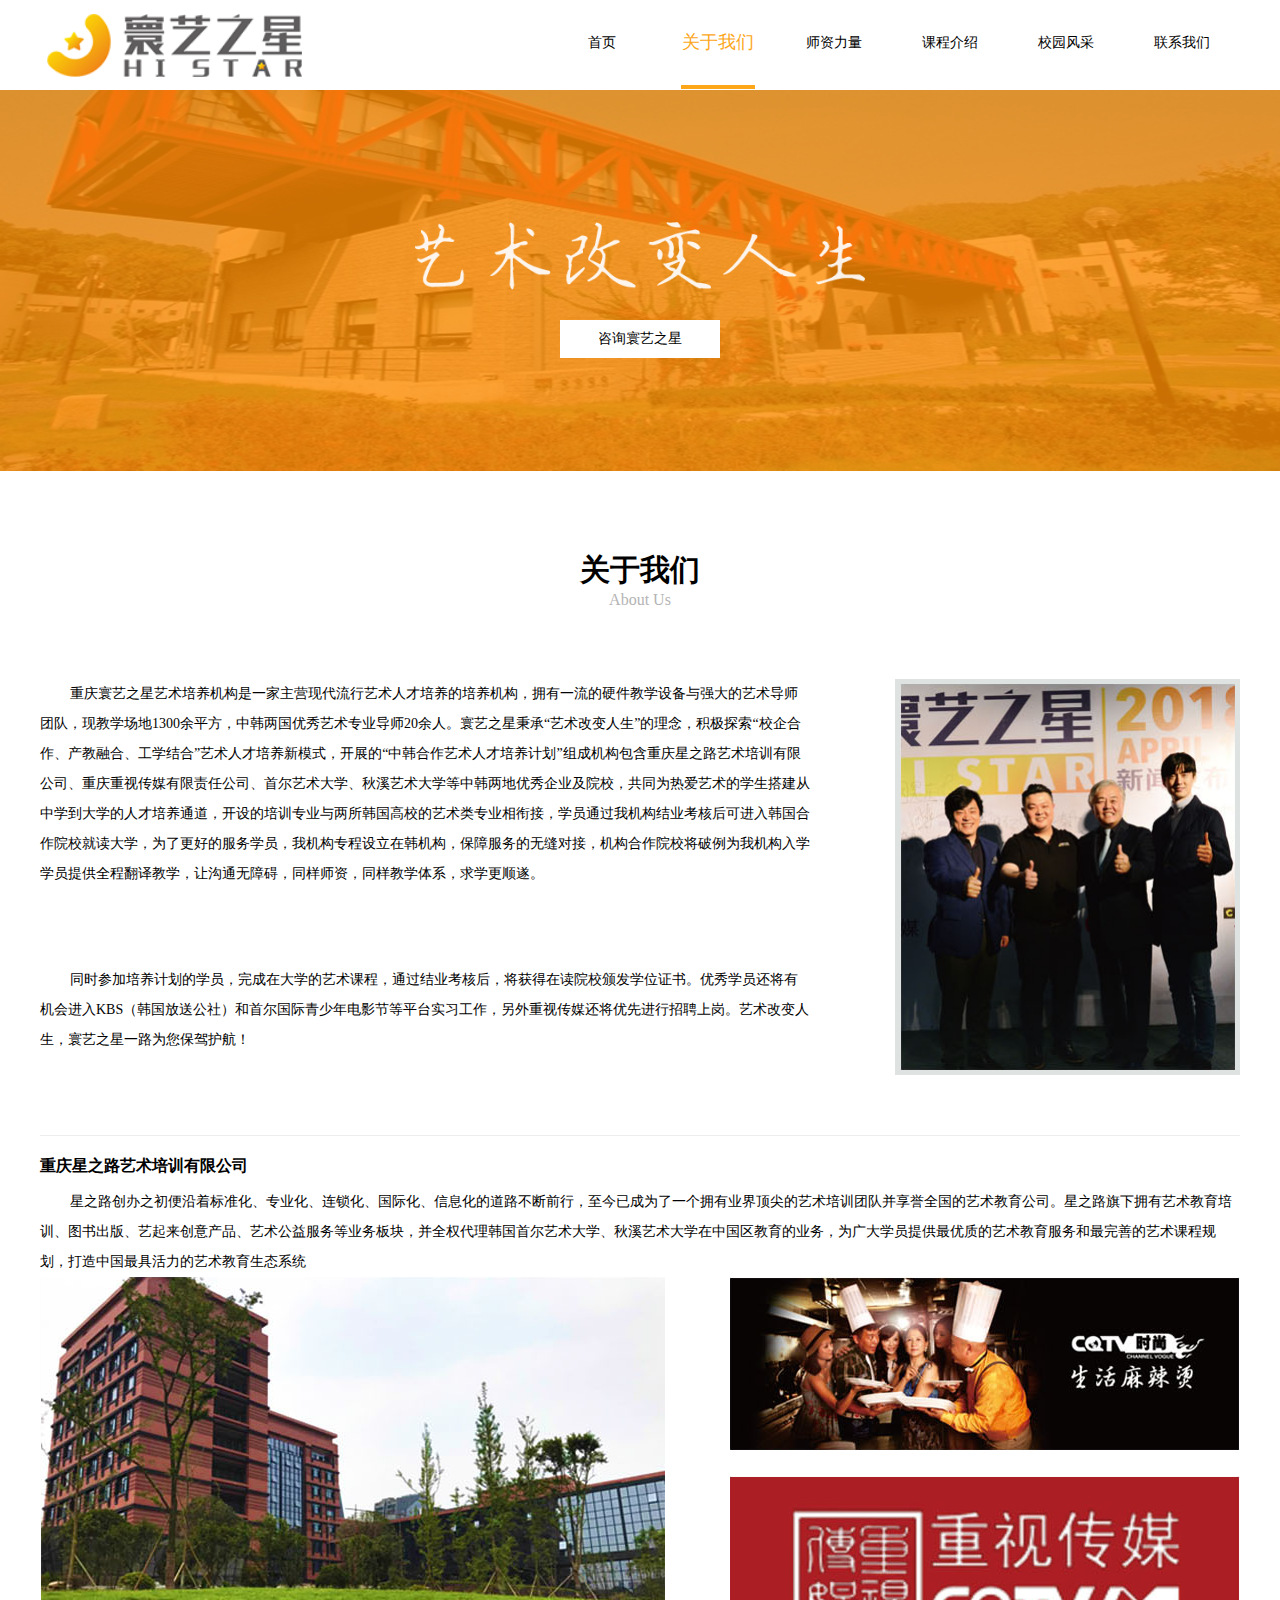
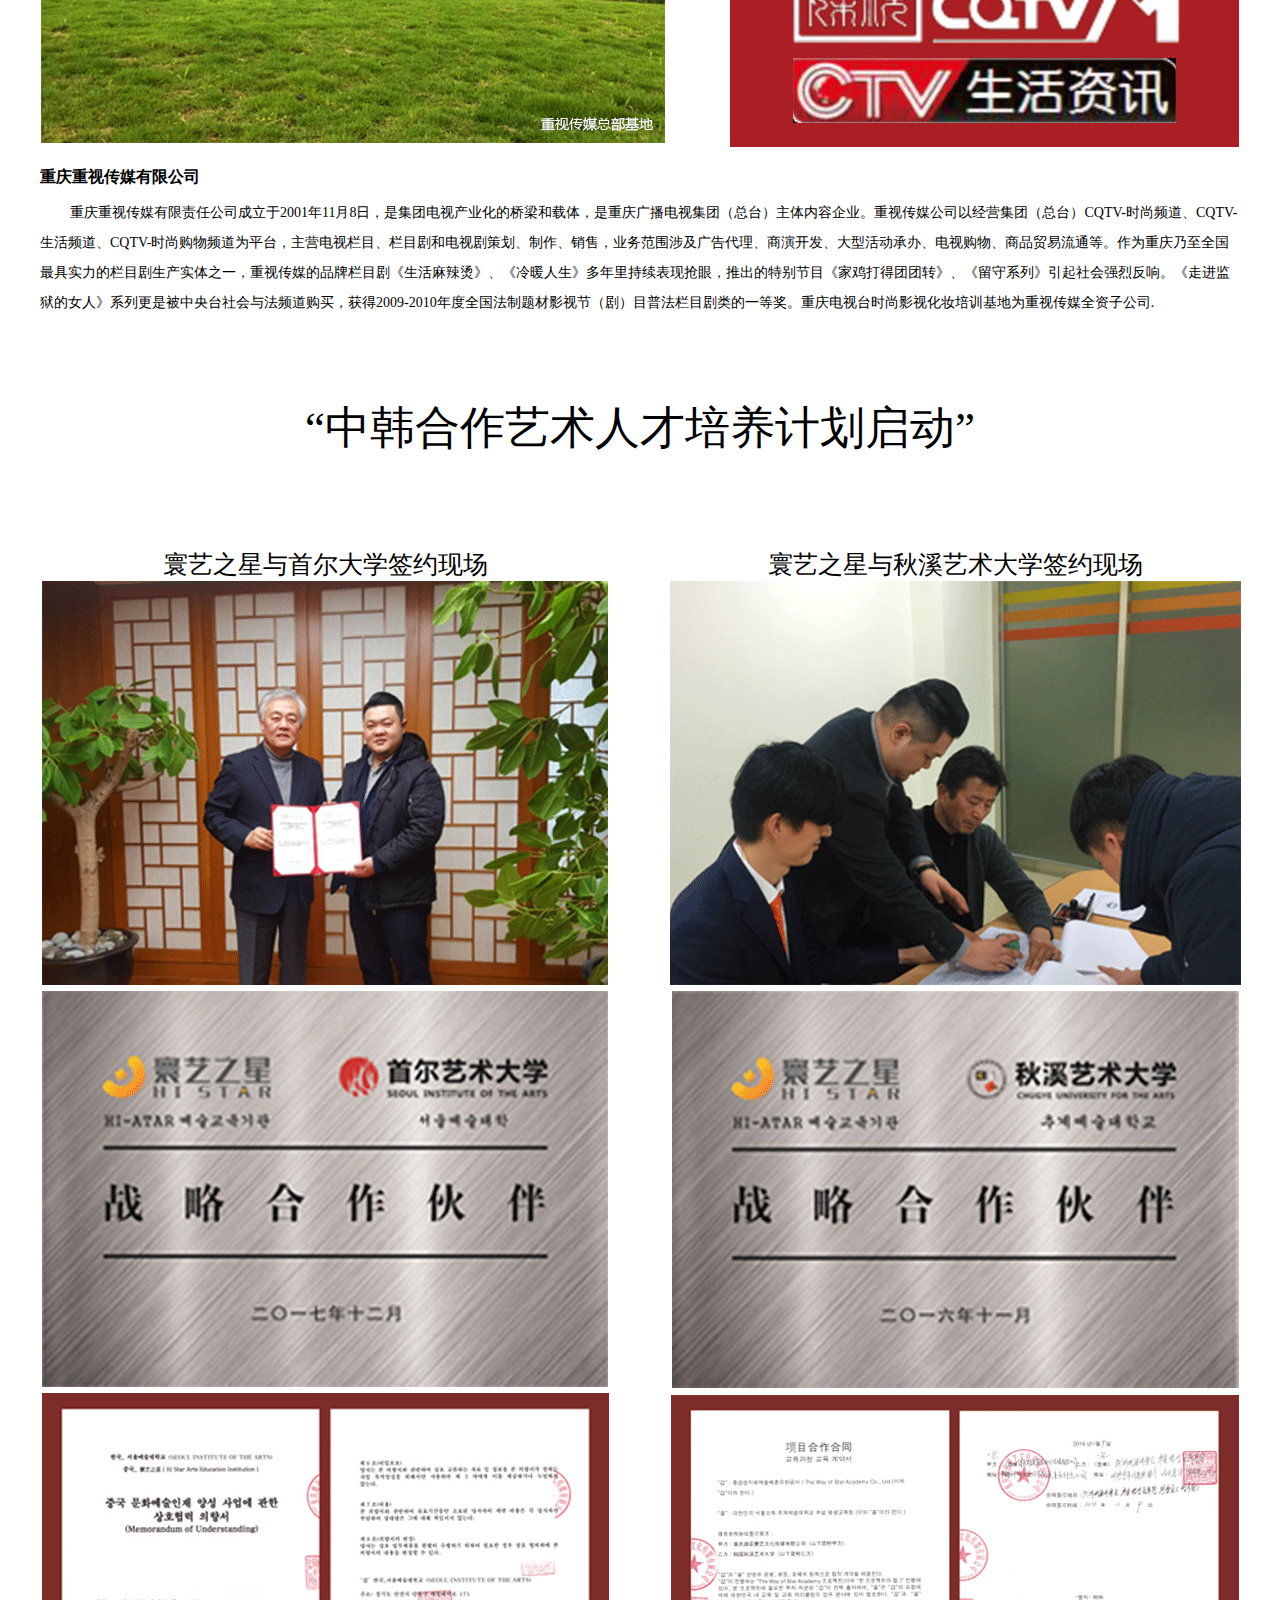
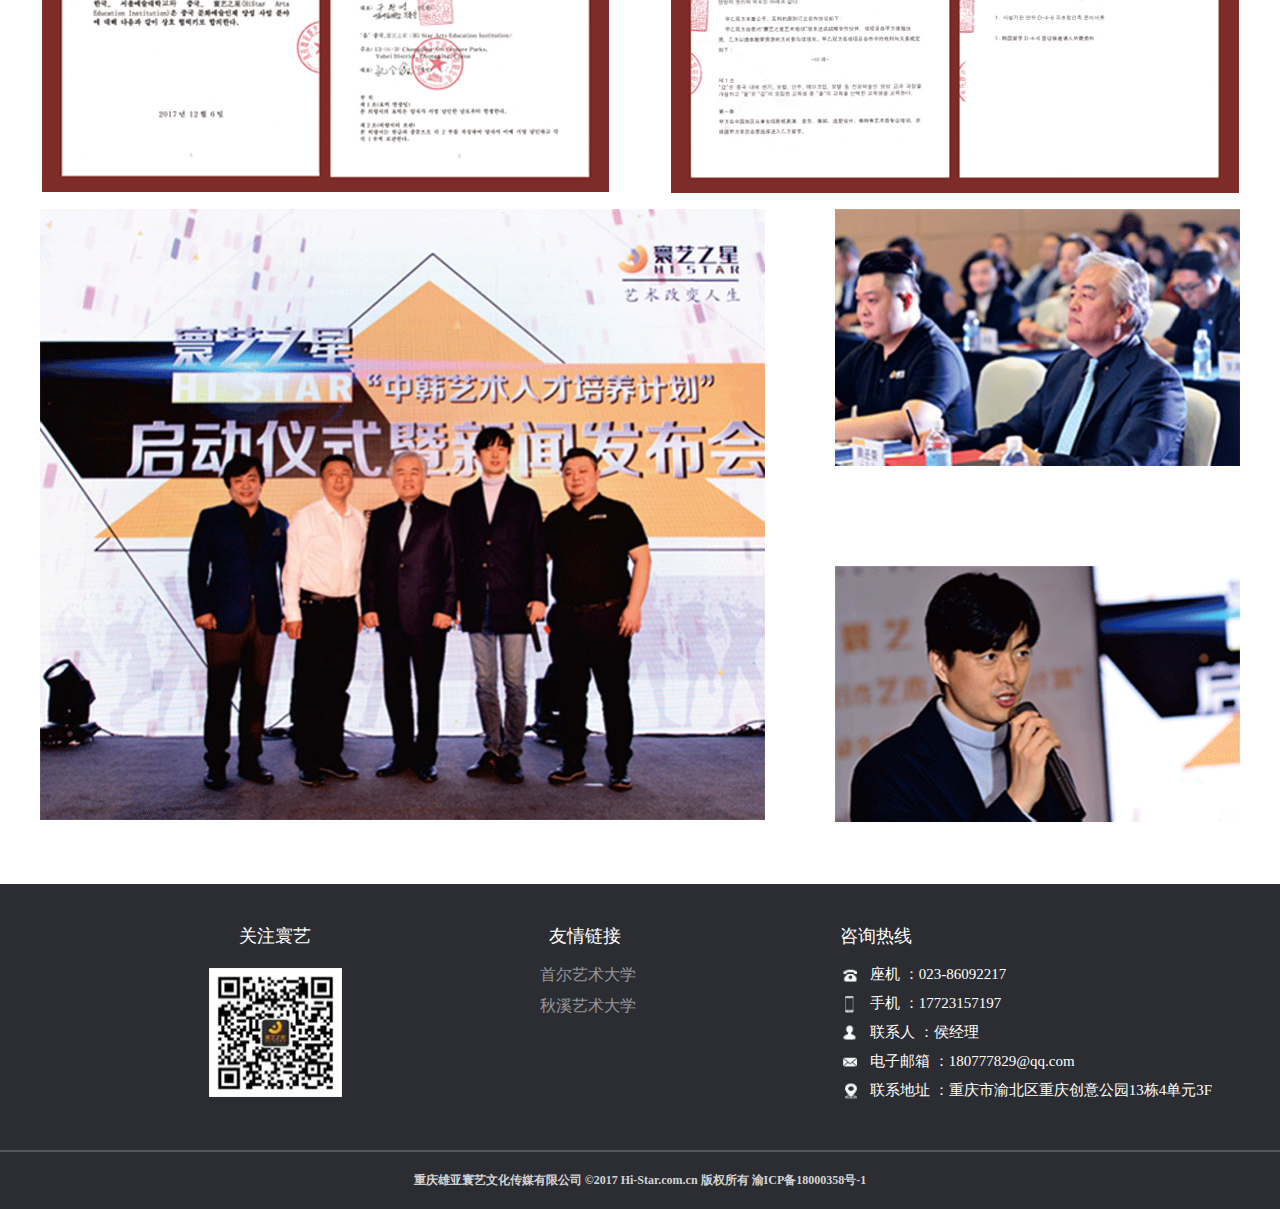
==== commit 3f171c65: "完结" ====
--- a/project/gywm.html
+++ b/project/gywm.html
@@ -1,4 +1,4 @@
-<!DOCTYPE html>
+﻿<!DOCTYPE html>
 <html>
 
 	<head>
@@ -38,8 +38,8 @@
 				</div>
 			</nav>
 			<div class="banner">
-				<p class="b-title">读韩国艺术大学 改变人生</p>
-				<a href="" class="b-consulting">咨询韩国艺术学院</a>
+				<img class="title" src="img/font.png" alt="艺术改变人生" />
+                <p class="title2" onclick="window.open('llwm.html')">咨询寰艺之星</p>
 			</div>
 		</header>
 		<section>
@@ -48,7 +48,7 @@
 
 			<div class="s-introduce">
 				<div class="si-left">
-					<p>重庆寰艺之星艺术培训机构是一家主营现代流行艺术人才培养的培训机构，拥有一流的硬件教学设备与强大的艺术导师团队，现教学场地1300余平方，中韩两国优秀艺术专业导师20余人。寰艺之星秉承“艺术改变人生”的理念，积极探索“校企合作、产教融合、工学结合”艺术人才培养新模式，开展的“中韩合作艺术人才培养计划”组成机构包含重庆星之路艺术培训有限公司、重庆重视传媒有限责任公司、首尔艺术大学、秋溪艺术大学等中韩两地优秀企业及院校，共同为热爱艺术的学生搭建从中学到大学的人才培养通道，开设的培训专业与两所韩国高校的艺术类专业相衔接，学员通过我机构结业考核后可进入韩国合作院校就读大学，为了更好的服务学员，我机构专程设立在韩机构，保障服务的无缝对接，机构合作院校将破例为我机构入学学员提供全程翻译教学，让沟通无障碍，同样师资，同样教学体系，求学更顺遂。</p>
+					<p>重庆寰艺之星艺术培养机构是一家主营现代流行艺术人才培养的培养机构，拥有一流的硬件教学设备与强大的艺术导师团队，现教学场地1300余平方，中韩两国优秀艺术专业导师20余人。寰艺之星秉承“艺术改变人生”的理念，积极探索“校企合作、产教融合、工学结合”艺术人才培养新模式，开展的“中韩合作艺术人才培养计划”组成机构包含重庆星之路艺术培训有限公司、重庆重视传媒有限责任公司、首尔艺术大学、秋溪艺术大学等中韩两地优秀企业及院校，共同为热爱艺术的学生搭建从中学到大学的人才培养通道，开设的培训专业与两所韩国高校的艺术类专业相衔接，学员通过我机构结业考核后可进入韩国合作院校就读大学，为了更好的服务学员，我机构专程设立在韩机构，保障服务的无缝对接，机构合作院校将破例为我机构入学学员提供全程翻译教学，让沟通无障碍，同样师资，同样教学体系，求学更顺遂。</p>
 					<p>同时参加培养计划的学员，完成在大学的艺术课程，通过结业考核后，将获得在读院校颁发学位证书。优秀学员还将有机会进入KBS（韩国放送公社）和首尔国际青少年电影节等平台实习工作，另外重视传媒还将优先进行招聘上岗。艺术改变人生，寰艺之星一路为您保驾护航！</p>
 				</div>
 				<div class="si-right">
@@ -72,7 +72,7 @@
 				<p class="sc-introduce">重庆重视传媒有限责任公司成立于2001年11月8日，是集团电视产业化的桥梁和载体，是重庆广播电视集团（总台）主体内容企业。重视传媒公司以经营集团（总台）CQTV-时尚频道、CQTV-生活频道、CQTV-时尚购物频道为平台，主营电视栏目、栏目剧和电视剧策划、制作、销售，业务范围涉及广告代理、商演开发、大型活动承办、电视购物、商品贸易流通等。作为重庆乃至全国最具实力的栏目剧生产实体之一，重视传媒的品牌栏目剧《生活麻辣烫》、《冷暖人生》多年里持续表现抢眼，推出的特别节目《家鸡打得团团转》、《留守系列》引起社会强烈反响。《走进监狱的女人》系列更是被中央台社会与法频道购买，获得2009-2010年度全国法制题材影视节（剧）目普法栏目剧类的一等奖。重庆电视台时尚影视化妆培训基地为重视传媒全资子公司.</p>
 			</div>
 			<!-- 中韩合作艺术人才培训计划 -->
-			<h2 class="s-plan">“中韩合作技术人才培训计划启动”</h2>
+			<h2 class="s-plan">“中韩合作艺术人才培养计划启动”</h2>
 			<!-- 签约现场 -->
 			<div class="s-scene">
 				<div class="ss-left">
@@ -108,31 +108,31 @@
 					</dic>
 					<div class="fc-center">
 						<p>友情链接</p>
-						<p>首尔艺术大学</p>
-						<p>秋溪艺术大学</p>
+						<a href="http://www.seoularts.ac.kr/mbs/kr/index.jsp">首尔艺术大学</a>
+						<a href="https://www.chugye.ac.kr/mbs/university/">秋溪艺术大学</a>
 					</div>
 					<div class="fc-right">
 						<div class="fcr-pardon">
 							<p>咨询热线</p>
 							<div class="fcr-item">
 								<i class="ficr1"></i>
-								<p>座机 ：000000</p>
+								<p>座机 ：023-86092217</p>
 							</div>
 							<div class="fcr-item">
 								<i class="frci2"></i>
-								<p>手机 ：00000000</p>
+								<p>手机 ：17723157197</p>
 							</div>
 							<div class="fcr-item">
 								<i class="frci3"></i>
-								<p>联系人 ：经理</p>
+								<p>联系人 ：侯经理</p>
 							</div>
 							<div class="fcr-item">
 								<i class="frci4"></i>
-								<p>电子邮箱 ：haiyi@QQ.com</p>
+								<p>电子邮箱 ：180777829@qq.com</p>
 							</div>
 							<div class="fcr-item">
 								<i class="frci5"></i>
-								<p>联系地址 ：xxxxxxxxxxx</p>
+								<p>联系地址 ：重庆市渝北区重庆创意公园13栋4单元3F</p>
 							</div>
 						</div>
 					</div>
@@ -140,7 +140,7 @@
 			</div>
 			<!--版权-->
 			<div class="copyright">
-				<p>重庆寰艺之星有限公司 ©HY1688.COM 版权所有 备案号 ：123465</p>
+                <p>重庆雄亚寰艺文化传媒有限公司 ©2017 Hi-Star.com.cn 版权所有 渝ICP备18000358号-1</p>
 			</div>
 		</footer>
 	</body>
--- a/project/css/common.css
+++ b/project/css/common.css
@@ -27,7 +27,7 @@
   height: auto;
   margin: 0 auto;
   position: relative;
-  top: -1px;
+  top: 14px;
   left: -1px;
 }
 header nav .nav-content {
@@ -41,6 +41,7 @@
   display: flex;
   flex-flow: row;
   justify-content: flex-end;
+  margin-bottom: 0;
 }
 header nav .nav-content ul li {
   list-style: none;
@@ -110,17 +111,19 @@
   height: auto;
   text-align: center;
 }
-footer .footer .f-content .fc-center p {
+footer .footer .f-content .fc-center p:first-child {
+  font-size: 18px;
+  margin-bottom: 17px;
+  margin-top: 0;
+  color: white;
+}
+footer .footer .f-content .fc-center a {
   color: rgba(255, 255, 255, 0.5);
   margin: 10px 0;
   text-align: left;
   text-indent: 30px;
-}
-footer .footer .f-content .fc-center p:first-child {
-  font-size: 18px;
-  margin-bottom: 17px;
-  margin-top: 0;
-  color: white;
+  display: block;
+  text-decoration: none;
 }
 footer .footer .f-content .fc-right {
   flex: 1;
@@ -129,10 +132,10 @@
   font-size: 0;
   display: flex;
   flex-flow: row;
-  justify-content: center;
+  justify-content: flex-end;
 }
 footer .footer .f-content .fc-right .fcr-pardon {
-  width: 260px;
+  width: 400px;
   height: auto;
 }
 footer .footer .f-content .fc-right .fcr-pardon p {
@@ -245,7 +248,19 @@
     font-size: 25px;
   }
   footer .footer .f-content .fc-right .fcr-pardon {
-    width: 290px;
+    width: 400px;
+    margin-right: 20px;
+  }
+  footer .footer .f-content .fc-right .fcr-pardon .fcr-item {
+    width: 100%;
+    height: auto;
+    display: flex;
+    flex-flow: row;
+    justify-content: flex-end;
+  }
+  footer .footer .f-content .fc-right .fcr-pardon .fcr-item p {
+    width: 370px;
+    text-indent: 0;
   }
   footer .footer .f-content .fc-right .fcr-pardon p:first-child {
     font-size: 25px;
--- a/project/css/gywm.css
+++ b/project/css/gywm.css
@@ -1,26 +1,27 @@
 .banner {
-  border-top: 1px solid transparent;
-}
-.banner .b-title {
-  width: 1200px;
-  text-align: center;
-  margin: 0 auto;
-  font-size: 42px;
-  color: white;
-  margin-top: 145px;
-}
-.banner .b-consulting {
-  display: block;
-  text-decoration: none;
+  height: 400px !important;
+  background: url(../img/banner.png) no-repeat;
+  background-size: 100% auto !important;
+  margin-top: 1px;
+  display: flex;
+  flex-flow: column;
+  justify-content: center;
+}
+.banner .title {
+  width: 450px;
+  height: auto;
+  margin: 0 auto;
+  margin-bottom: 30px;
+}
+.banner .title2 {
+  text-align: center;
+  font-size: 14px;
+  color: black;
+  padding: 10px 0;
   width: 160px;
-  height: 35px;
-  margin: 0 auto;
-  font-size: 14px;
-  line-height: 35px;
-  text-align: center;
-  color: black;
-  margin-top: 40px;
   background: white;
+  margin: 0 auto;
+  cursor: pointer;
 }
 section {
   width: 100%;
